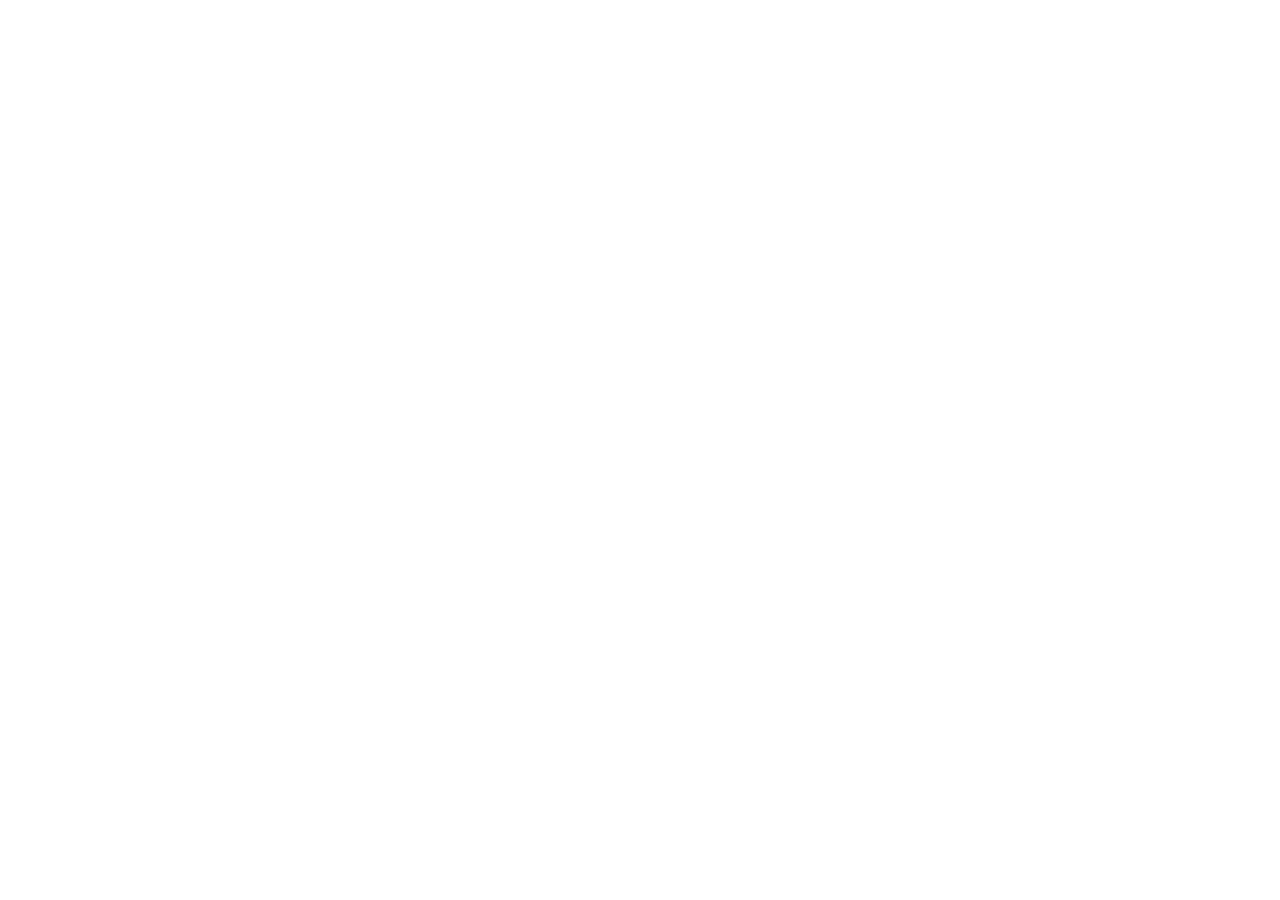
==== index.html @ ade1e94c "estructura mgm" ====
<!DOCTYPE html>
<html lang="en">
<head>
    <meta charset="UTF-8">
    <meta name="viewport" content="width=device-width, initial-scale=1.0">
    <title>Macetella - Inicio</title>
</head>
<body>
    
</body>
</html>
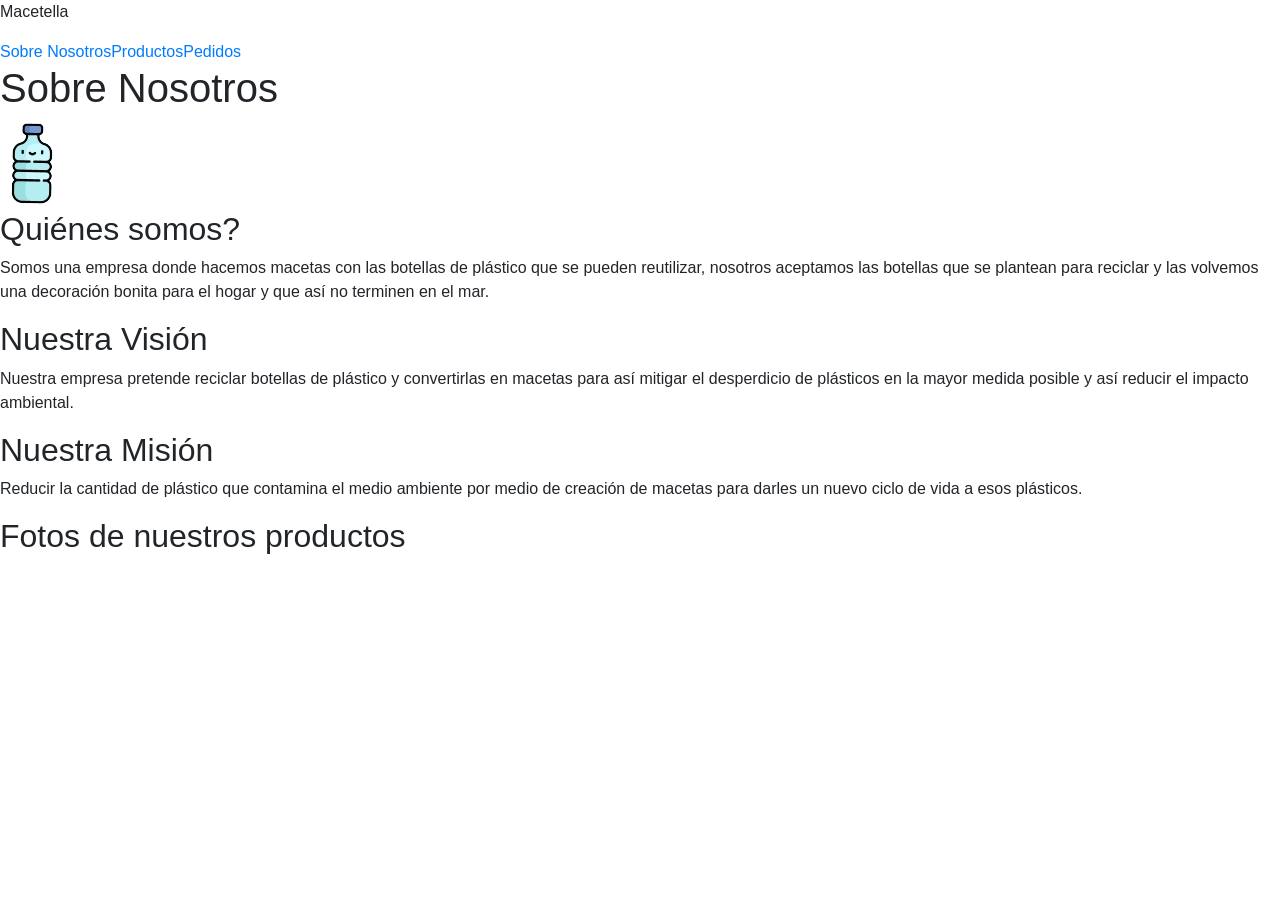
==== commit 670f05b5: "todos" ====
--- a/index.html
+++ b/index.html
@@ -3,9 +3,31 @@
 <head>
     <meta charset="UTF-8">
     <meta name="viewport" content="width=device-width, initial-scale=1.0">
+    <link rel="stylesheet" href="index.css">
+    <link rel="icon" href="img/logo.png">
+    <script src="extras.js" defer></script>
+    <link rel="stylesheet" href="https://cdn.jsdelivr.net/npm/bootstrap@4.4.1/dist/css/bootstrap.min.css" integrity="sha384-Vkoo8x4CGsO3+Hhxv8T/Q5PaXtkKtu6ug5TOeNV6gBiFeWPGFN9MuhOf23Q9Ifjh" crossorigin="anonymous">
     <title>Macetella - Inicio</title>
 </head>
 <body>
-    
-</body>
+    <header class="header">
+        <div class="seleccionador">
+            <p class="nombre"> Macetella </p>
+            <nav class="nav">
+                <a href="index.html">Sobre Nosotros</a>
+                <a href="productos.html">Productos</a>
+                <a href="pedidos.html">Pedidos</a>
+            </nav>
+        </div>   
+    </header>
+        
+    <h1> Sobre Nosotros </h1> <img src="imagenes/macetellin.png" alt="Macetella" class="macetellin">
+    <h2> Quiénes somos? </h2>
+    <p class="descripcion">Somos una empresa donde hacemos macetas con las botellas de plástico que se pueden reutilizar, nosotros aceptamos las botellas que se plantean para reciclar y las volvemos una decoración bonita para el hogar y que así no terminen en el mar.</p>
+    <h2> Nuestra Visión </h2>
+    <p class="vision">Nuestra empresa pretende reciclar botellas de plástico y convertirlas en macetas para así mitigar el desperdicio de plásticos en la mayor medida posible y así reducir el impacto ambiental.</p> 
+    <h2> Nuestra Misión </h2>
+    <p class="mision"> Reducir la cantidad de plástico que contamina el medio ambiente por medio de creación de macetas para darles un nuevo ciclo de vida a esos plásticos. </p>
+    <h2> Fotos de nuestros productos </h2>
+
 </html>
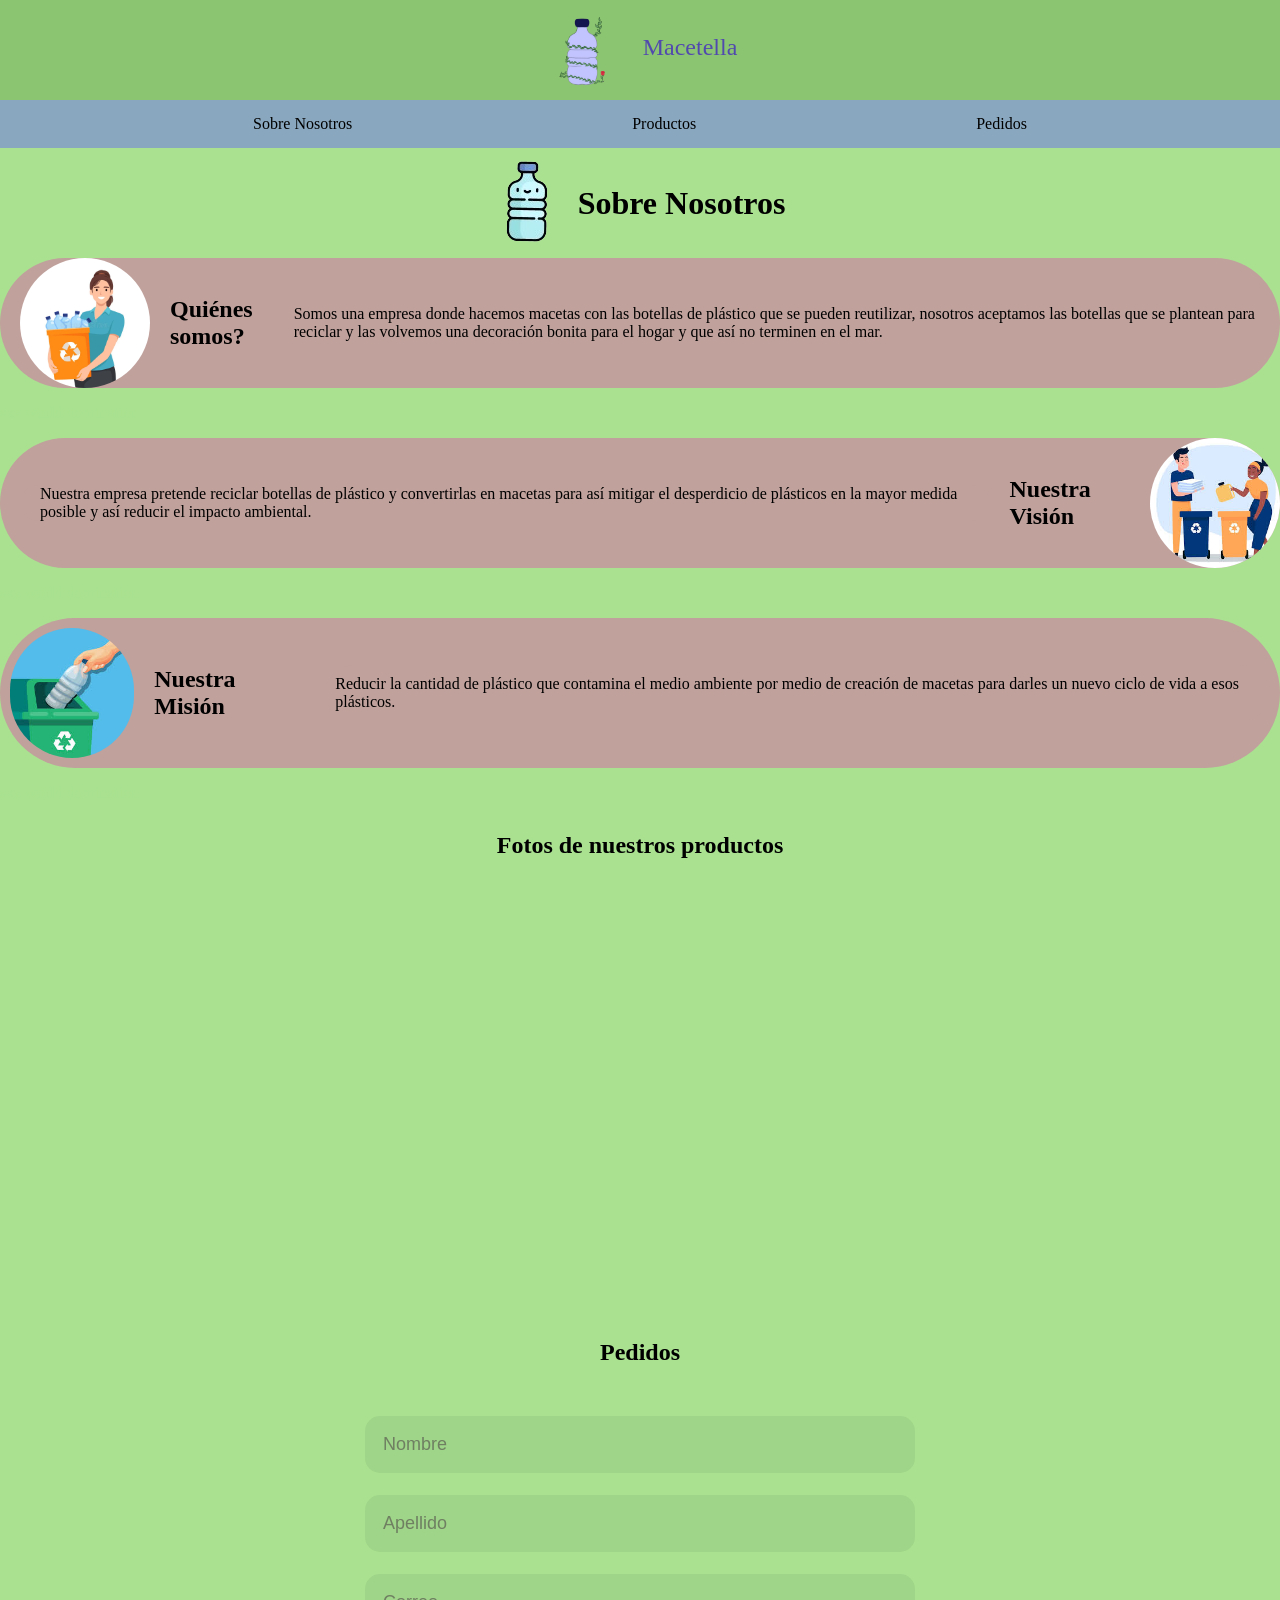
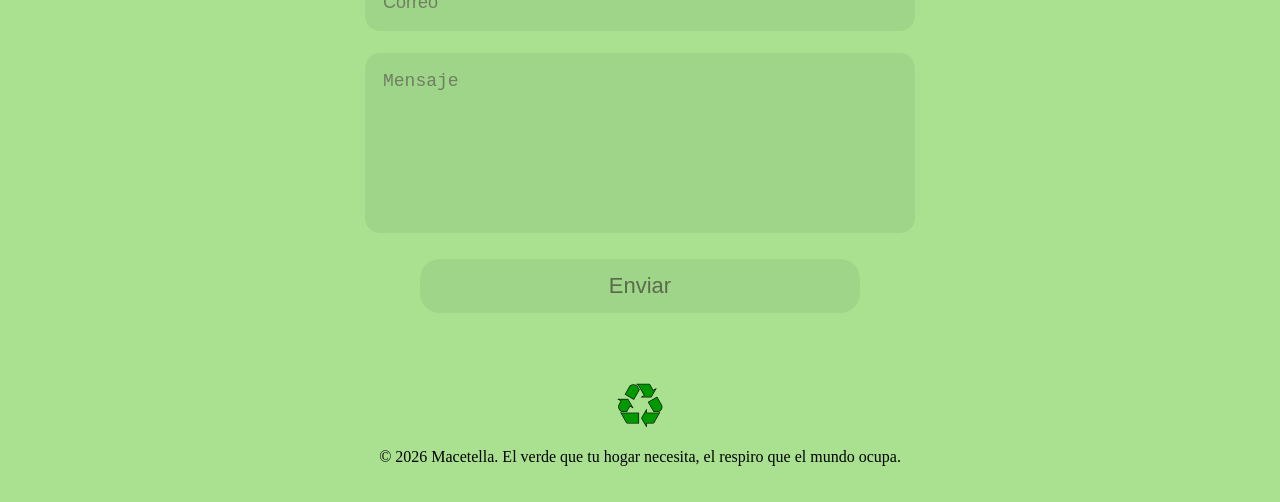
==== commit 1bf7c9d2: "ora" ====
--- a/index.html
+++ b/index.html
@@ -4,30 +4,86 @@
     <meta charset="UTF-8">
     <meta name="viewport" content="width=device-width, initial-scale=1.0">
     <link rel="stylesheet" href="index.css">
-    <link rel="icon" href="img/logo.png">
+    <link rel="icon" href="imagenes/logo.png" type="image/x-icon">
     <script src="extras.js" defer></script>
-    <link rel="stylesheet" href="https://cdn.jsdelivr.net/npm/bootstrap@4.4.1/dist/css/bootstrap.min.css" integrity="sha384-Vkoo8x4CGsO3+Hhxv8T/Q5PaXtkKtu6ug5TOeNV6gBiFeWPGFN9MuhOf23Q9Ifjh" crossorigin="anonymous">
     <title>Macetella - Inicio</title>
+
 </head>
 <body>
     <header class="header">
         <div class="seleccionador">
+            <img src="imagenes/logo.png" alt="Logo" class="logo">
             <p class="nombre"> Macetella </p>
-            <nav class="nav">
+        </div>   
+    </header>
+        <nav class="nav">
                 <a href="index.html">Sobre Nosotros</a>
                 <a href="productos.html">Productos</a>
                 <a href="pedidos.html">Pedidos</a>
             </nav>
-        </div>   
-    </header>
-        
-    <h1> Sobre Nosotros </h1> <img src="imagenes/macetellin.png" alt="Macetella" class="macetellin">
-    <h2> Quiénes somos? </h2>
-    <p class="descripcion">Somos una empresa donde hacemos macetas con las botellas de plástico que se pueden reutilizar, nosotros aceptamos las botellas que se plantean para reciclar y las volvemos una decoración bonita para el hogar y que así no terminen en el mar.</p>
-    <h2> Nuestra Visión </h2>
-    <p class="vision">Nuestra empresa pretende reciclar botellas de plástico y convertirlas en macetas para así mitigar el desperdicio de plásticos en la mayor medida posible y así reducir el impacto ambiental.</p> 
-    <h2> Nuestra Misión </h2>
-    <p class="mision"> Reducir la cantidad de plástico que contamina el medio ambiente por medio de creación de macetas para darles un nuevo ciclo de vida a esos plásticos. </p>
-    <h2> Fotos de nuestros productos </h2>
+    <div class="titulo">
+        <img src="imagenes/macetellin.png" alt="Macetella" class="macetellin">
+        <h1> Sobre Nosotros </h1> 
+    </div>
 
+    <div class="quien">
+        <img src="imagenes/recylcle.webp" alt="foto1" class="foto1"> 
+        <h2> Quiénes somos? </h2> 
+        <p>Somos una empresa donde hacemos macetas con las botellas de plástico que se pueden reutilizar, nosotros aceptamos las botellas que se plantean para reciclar y las volvemos una decoración bonita para el hogar y que así no terminen en el mar.</p>
+    </div>
+    <p class="wewe"> skz world domination</p>
+        <div class="vision">
+         <p class="vision">Nuestra empresa pretende reciclar botellas de plástico y convertirlas en macetas para así mitigar el desperdicio de plásticos en la mayor medida posible y así reducir el impacto ambiental.</p> 
+         <h2> Nuestra Visión </h2>
+         <img src="imagenes/personareciclando.jpg" alt="foto2" class="foto2">
+        </div>
+           <p class="wewe"> skz world domination</p>
+        <div class="mision">
+            <img src="imagenes/botellas.jpg" alt="foto3" class="foto3">
+            <h2> Nuestra Misión </h2>
+            <p class="mision"> Reducir la cantidad de plástico que contamina el medio ambiente por medio de creación de macetas para darles un nuevo ciclo de vida a esos plásticos. </p>
+        </div>
+           <p class="wewe"> skz world domination</p>
+    <h2 class="productos"> Fotos de nuestros productos </h2>
+    </div>
+    <div class="carousel">
+
+        <div class="slide">
+            <img src="imagenes/gatu.jpg" alt="Maceta 1">
+        </div>
+
+        <div class="slide">
+            <img src="imagenes/gatocolgao.jpg" alt="Maceta 2">
+        </div>
+
+        <div class="slide">
+            <img src="imagenes/oruga.jpeg" alt="Maceta 3">
+        </div>
+
+    </div>
+    <h2 class="pedido"> Pedidos </h2>
+    <form class="formulario">
+
+    <div class="input-group">
+        <input type="text" placeholder="Nombre">
+    </div>
+
+    <div class="input-group">
+        <input type="text" placeholder="Apellido">
+    </div>
+
+    <div class="input-group">
+        <input type="email" placeholder="Correo">
+    </div>
+
+    <div class="input-group">
+        <textarea placeholder="Mensaje"></textarea>
+    </div>
+
+    <button type="submit">Enviar</button>
+</form>
+</body>
+<footer class="footer">
+    <img src="imagenes/reciclar.png" alt="Ecológico" class="ecolo">
+    <p>© 2026 Macetella. El verde que tu hogar necesita, el respiro que el mundo ocupa.</p>
 </html>
--- a/index.css
+++ b/index.css
@@ -0,0 +1,254 @@
+:root {
+    --osc: #A9E190; /*verde oscuro*/
+    --clar: #DBF4AD; /*verde claro*/
+    --azul: #89A7BE;
+    --cafe: #C0A19C;
+    --oscu: #8cc571;
+    --azul1: #514aae;
+}
+
+.carousel{
+            position: relative;
+            width: 700px;
+            height: 400px;
+            margin: 30px auto;
+            overflow: hidden;
+            border-radius: 20px;
+        }
+
+        .slide{
+            position: absolute;
+            width: 100%;
+            height: 100%;
+            opacity: 0;
+            animation: fade 12s infinite;
+        }
+
+        .slide img{
+            width: 100%;
+            height: 100%;
+            object-fit: cover;
+        }
+
+        .slide:nth-child(1){
+            animation-delay: 0s;
+        }
+
+        .slide:nth-child(2){
+            animation-delay: 4s;
+        }
+
+        .slide:nth-child(3){
+            animation-delay: 8s;
+        }
+
+        .formulario{
+        width: 90%;
+        max-width: 550px;
+        margin: 40px auto;
+    }
+
+    .input-group{
+        margin-bottom: 22px;
+    }
+
+    .formulario input,
+    .formulario textarea{
+        width: 100%;
+        border: none;
+        outline: none;
+        background: #9fd588;
+        border-radius: 15px;
+        padding: 18px;
+        font-size: 18px;
+        color: #5b6b4d;
+        box-sizing: border-box;
+    }
+
+    .formulario input::placeholder,
+    .formulario textarea::placeholder{
+        color: #6f7f62;
+    }
+
+    .formulario textarea{
+        height: 180px;
+        resize: none;
+    }
+
+    .formulario button{
+        width: 80%;
+        display: block;
+        margin: 0 auto;
+        border: none;
+        border-radius: 20px;
+        padding: 14px;
+        background: #9fd588;
+        color: #5b6b4d;
+        font-size: 22px;
+        cursor: pointer;
+        transition: 0.3s;
+    }
+
+    .formulario button:hover{
+        transform: scale(1.02);
+    }
+
+        @keyframes fade{
+            0%{
+                opacity: 0;
+            }
+
+            10%{
+                opacity: 1;
+            }
+
+            30%{
+                opacity: 1;
+            }
+
+            40%{
+                opacity: 0;
+            }
+
+            100%{
+                opacity: 0;
+            }
+        }
+
+body {
+    background-color: var(--osc);
+    margin: 0;
+}
+header {
+    display: flex;
+    justify-content: center;
+    gap: 550px;
+    width: 100%;
+    background-color: var(--oscu);
+}
+
+.nav{
+    justify-content: center;
+    gap: 250px;
+    display:flex;
+    background-color: var(--azul);
+    position: sticky;
+    top: 0;
+    overflow: hidden;
+    z-index: 1000; 
+}
+.nav a {
+  float: left;
+  display: block;
+  color: #000000;
+  text-align: center;
+  padding: 15px;
+  text-decoration: none;
+}
+
+.foto1{
+    width: 130px;
+    height: 130px;
+    border-radius: 200px;
+    display: flex;
+    align-items: center;
+}
+
+.foto2{
+    width: 130px;
+    height: 130px;
+    border-radius: 200px;
+    display: flex;
+    align-items: center;
+}
+
+.foto3{
+    width: 130px;
+    height: 130px;
+    border-radius: 200px;
+    display: flex;
+    align-items: center;
+}
+
+.titulo{
+    display: flex;
+    align-items: center;
+    justify-content: center;
+    gap: 20px;
+    padding: 10px;
+}
+
+.quien{
+    display: flex;
+    align-items: center;
+    justify-content: center;
+    gap: 20px;
+    padding-left: 20px;
+    background-color: var(--cafe);
+    border-radius: 200px;
+}
+
+.vision{
+    display: flex;
+    align-items: center;
+    justify-content: center;
+    gap: 20px;
+    padding-left: 20px;
+    background-color: var(--cafe);
+    border-radius: 200px;
+  }
+
+.mision{
+    display: flex;
+    align-items: center;
+    justify-content: center;
+    gap: 20px;
+    padding-left: 20px;
+    padding: 10px;
+    background-color: var(--cafe);
+    border-radius: 200px;
+}
+
+.seleccionador{
+    display: flex;
+    justify-content: center;
+    gap: 20px;
+    padding: 10px;
+}
+
+.logo{
+    width: 80px;
+    height: auto;
+}
+
+.nombre{
+    font-size: 24px;
+    color: var(--azul1);
+    }
+
+.productos{
+    padding: 10px;
+    text-align: center;
+}
+
+.pedido{
+    padding: 10px;
+    text-align: center;
+}
+
+.wewe{
+    color: var(--osc);
+}
+
+.footer{
+    background-color: var(--osc);
+    text-align: center;
+    padding: 20px;
+    color: #000000;
+}
+
+.ecolo{
+    width: 80px;
+    height: auto;
+    margin-top: 10px;
+}
